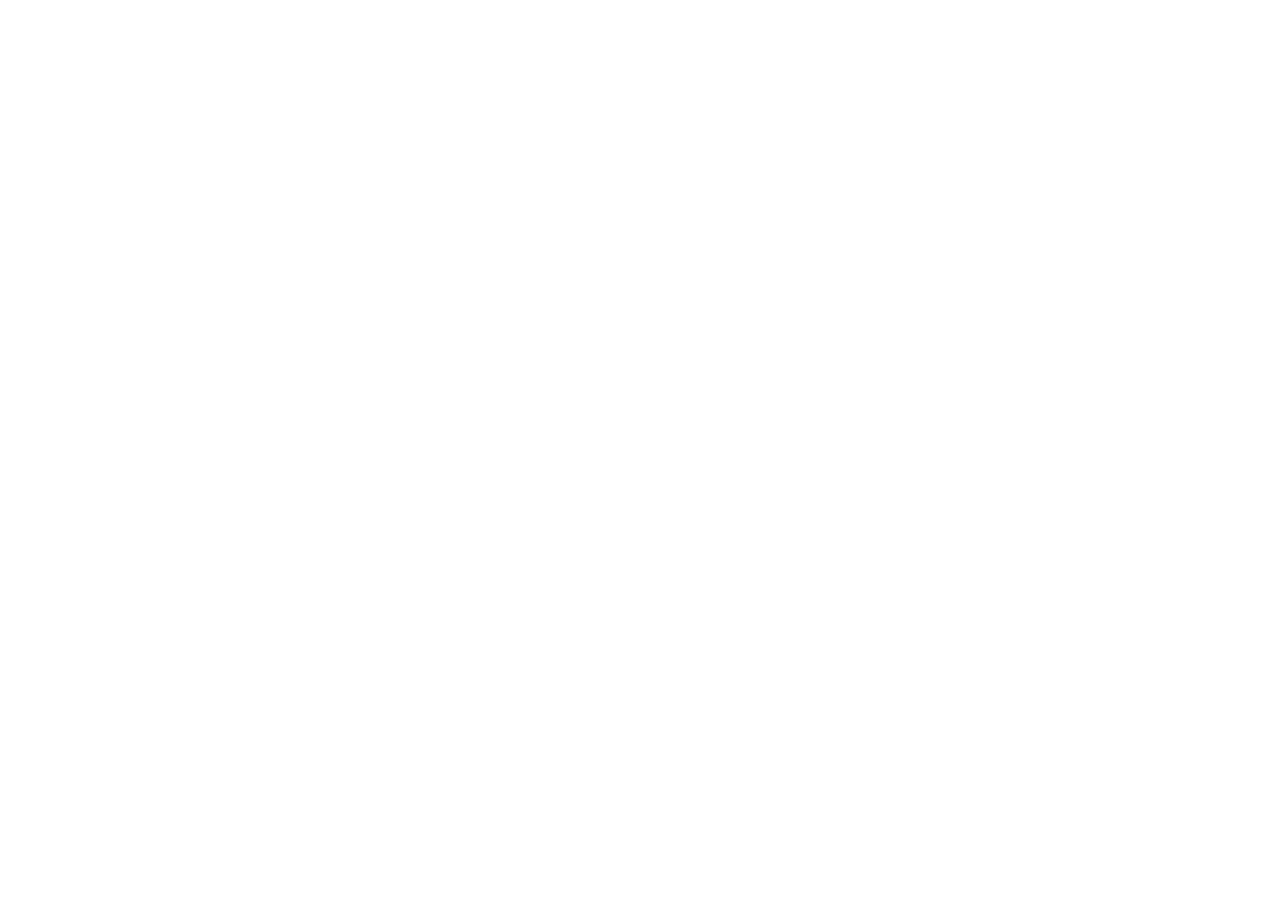
==== Edgar/index.html @ bbb87c8c "first" ====
<!DOCTYPE html>
<html lang="en">
<head>
	<meta charset="UTF-8">
	<meta http-equiv="X-UA-Compatible" content="IE=edge">
	<meta name="viewport" content="width=device-width, initial-scale=1.0">
	<title>Document</title>
	<link rel="stylesheet" href="style.css">
</head>
<body>
	<script src="index.js"></script>
</body>
</html>
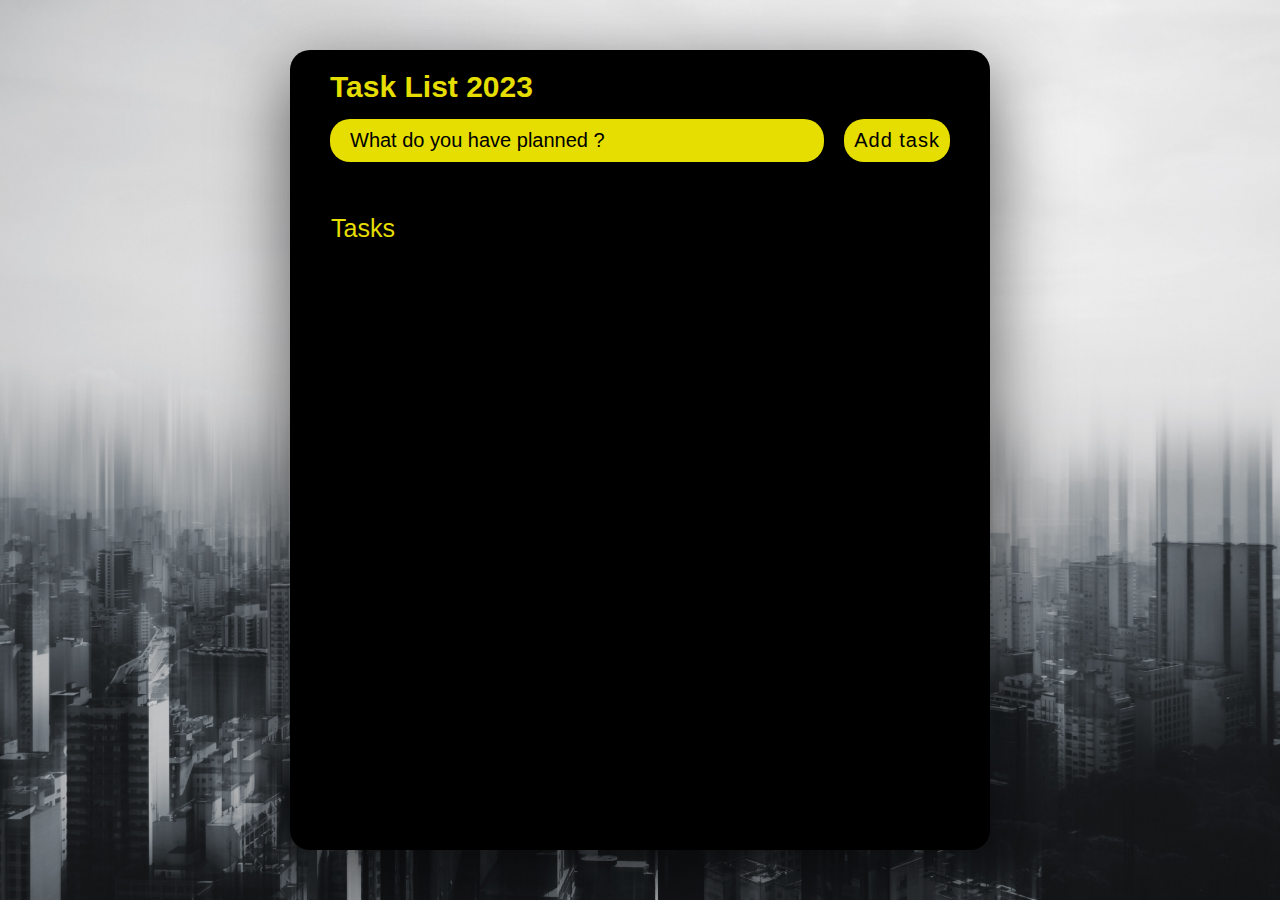
==== commit 94a0240f: "'final'" ====
--- a/Edgar/index.html
+++ b/Edgar/index.html
@@ -8,6 +8,37 @@
 	<link rel="stylesheet" href="style.css">
 </head>
 <body>
+	<div class="container">
+	<header class="header">
+		<h1 class="task__title">Task list 2023</h1>
+		<form action="" id="task__form">
+			<input type="text" id="task__form--input" placeholder="What do you have planned ?">
+			<button id="task__form--submit">Add task</button>
+		</form>
+	</header>
+
+	<main class="main">
+		<section class="task__list">
+
+			<h2 class="task__list--title">Tasks</h2>
+
+		 <div class="task__list--container">
+			<!-- <div class="task__list--inner">
+				<div class="task__list--content">
+					<input type="text" class="text" value="My favourite task" readonly>
+				</div>
+
+				<div class="task__list--action">
+          <button class="edit">Edit</button>
+					<button class="del">Delete</button>
+				</div>
+			</div> -->
+		 </div>
+
+		 
+	</section>
+	</main>
+</div>
 	<script src="index.js"></script>
 </body>
 </html>--- a/Edgar/style.css
+++ b/Edgar/style.css
@@ -0,0 +1,160 @@
+*{
+	box-sizing: border-box;
+	margin:0
+}
+
+button,input{
+	border: none;
+	background: none;
+	outline: none;
+}
+
+
+body{
+	min-height: 100vh;
+	display: flex;
+	justify-content: center;
+	background-image:url('bg.jpg');
+	background-size: cover;
+	background-position:center;
+	background-repeat: no-repeat;
+	color: #fff;
+	font-family: sans-serif;
+}
+
+.container{
+	background-color: black;
+	max-width: 700px;
+	width: 100%;
+	border-radius: 20px;
+	margin: 50px 0;
+	box-shadow: rgba(0, 0, 0, 0.56) 0px 22px 70px 4px;
+}
+
+.header{
+  padding: 20px 40px;
+	width: 100%;
+	margin-bottom:0px;
+}
+
+#task__form{
+	display: flex;
+	gap: 20px;
+}
+
+#task__form--input{
+	flex: 1 1 0;
+	padding: 10px 20px;
+	border-radius: 20px;
+	background-color: #e5de00;
+	color: black;
+	font-size: 20px;
+}
+
+#task__form--input::placeholder{
+	color: black;
+}
+
+/* #e47200 */
+
+.task__title{
+	color:#e5de00;
+	font-size: 30px;
+	text-transform: capitalize;
+	margin-bottom: 15px;
+}
+
+#task__form--submit{
+	background-color: #e5de00;
+	border-radius: 20px;
+	font-size: 20px;
+	color: black;
+	cursor: pointer;
+	letter-spacing: 1px;
+	padding: 10px;
+	transition: all 0.3s;
+}
+
+#task__form--submit:hover{
+	box-shadow: 0 0.7em 0.5em -0.4em #e5de00;
+  transform: translateY(-0.25em);
+}
+
+main{
+	flex: 1 1 0;
+	padding: 32px 16px;
+	max-width: 650px;
+	width: 100%;
+	margin: 0 auto;
+}
+
+
+.task__list--inner{
+	display: flex;
+	justify-content: space-between;
+	align-items: center;
+	background-color: #111827;
+	border-radius: 15px;
+	color:white;
+	margin-bottom: 15px;
+	padding:10px;
+}
+
+.task__list--title{
+	font-weight: 300;
+	font-size: 25px;
+	color: #e5de00;
+	margin-bottom: 15px;
+}
+
+.task__list--content{
+	flex:1 1 0;
+}
+
+.task__list--action{
+	display: flex;
+	gap: 10px;
+}
+
+.edit{
+ background-image: linear-gradient(to right,#EC4899,#8B5Cf6);
+ padding: 10px 20px;
+ border-radius: 20px;
+ text-transform: uppercase;
+ cursor: pointer;
+ color: white;
+ transition: all 0.3s;
+}
+
+.edit:hover{
+	transform: translateY(-0.25em);
+	box-shadow: 0 0.7em 0.5em -0.4em #EC4899;
+}
+
+.del{
+	cursor: pointer;
+	color: white;
+	text-transform: uppercase;
+	padding: 10px 20px;
+	transition: 0.3s;
+	background-color: crimson;
+	border-radius: 20px;
+}
+
+.del:hover{
+	box-shadow: 0 0.7em 0.5em -0.4em crimson;
+  transform: translateY(-0.25em);
+}
+
+.text{
+	display: block;
+	width: 100%;
+	padding:10px 20px;
+ color: white;
+ font-size: 18px;
+ transition: all 0.3s;
+}
+
+.text:not(:read-only){
+	color: #EC4899;
+}
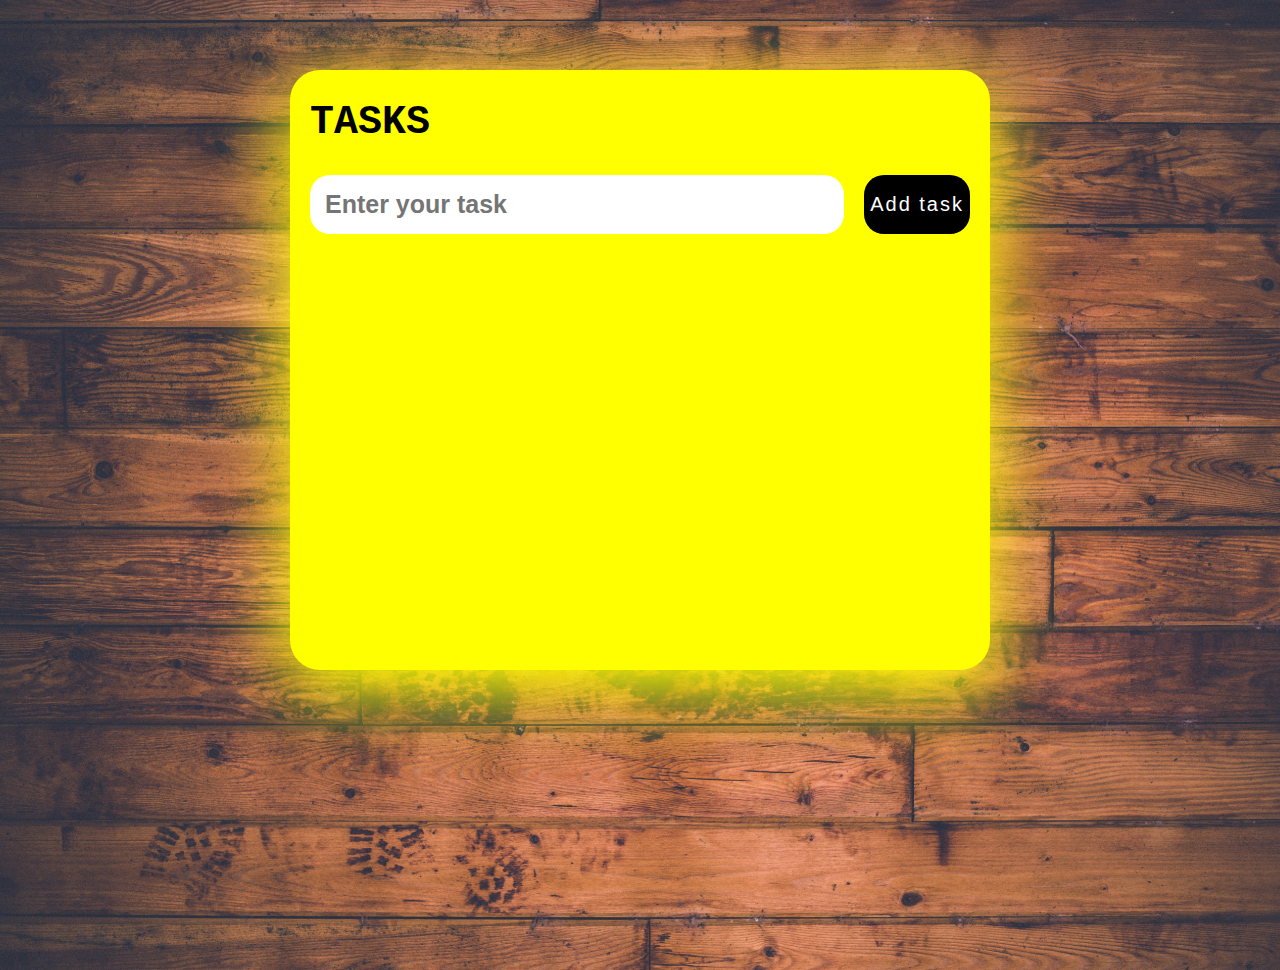
==== commit 121c2a9b: "'final'" ====
--- a/Edgar/index.html
+++ b/Edgar/index.html
@@ -4,41 +4,37 @@
 	<meta charset="UTF-8">
 	<meta http-equiv="X-UA-Compatible" content="IE=edge">
 	<meta name="viewport" content="width=device-width, initial-scale=1.0">
-	<title>Document</title>
+	<title>Todo</title>
 	<link rel="stylesheet" href="style.css">
 </head>
 <body>
-	<div class="container">
+ <div class="container">
 	<header class="header">
-		<h1 class="task__title">Task list 2023</h1>
-		<form action="" id="task__form">
-			<input type="text" id="task__form--input" placeholder="What do you have planned ?">
-			<button id="task__form--submit">Add task</button>
-		</form>
+			<div class="header__inner">
+				<h1 class="main__title">Tasks</h1>
+				<form action="" class="task__form">
+					<input type="text" class="task__input" placeholder="Enter your task">
+					<button class="task__submit">Add task</button>
+				</form>
+			</div>
 	</header>
 
 	<main class="main">
-		<section class="task__list">
-
-			<h2 class="task__list--title">Tasks</h2>
-
-		 <div class="task__list--container">
-			<!-- <div class="task__list--inner">
-				<div class="task__list--content">
-					<input type="text" class="text" value="My favourite task" readonly>
+		<section class="tasks">
+			<!-- <div class="tasks__inner">
+				<div class="tasks__content">
+          <input type="text" value="Your favourite task" class="text" >
 				</div>
-
-				<div class="task__list--action">
-          <button class="edit">Edit</button>
-					<button class="del">Delete</button>
-				</div>
-			</div> -->
-		 </div>
-
-		 
-	</section>
+				<div class="tasks__actions">
+					<button class="button task__edit">Edit</button>
+					<button class="button task__del">Delete</button>
+				</div> -->
+			</div>
+		</section>
 	</main>
 </div>
-	<script src="index.js"></script>
+
+
+	<script src="main.js"></script>
 </body>
 </html>--- a/Edgar/style.css
+++ b/Edgar/style.css
@@ -1,160 +1,137 @@
 *{
 	box-sizing: border-box;
-	margin:0
+	margin: 0;
 }
 
-button,input{
-	border: none;
-	background: none;
-	outline: none;
+body{
+	min-height: 100vh;
+	font-family:monospace;
+  background-image: url('./bg.jpg');
+	background-repeat:no-repeat;
+	background-size: cover;
+	background-position: center;
 }
 
 
-body{
-	min-height: 100vh;
-	display: flex;
-	justify-content: center;
-	background-image:url('bg.jpg');
-	background-size: cover;
-	background-position:center;
-	background-repeat: no-repeat;
-	color: #fff;
-	font-family: sans-serif;
+
+input,button{
+  background: none;
+	outline: none;
+	border: none;
 }
 
 .container{
-	background-color: black;
 	max-width: 700px;
-	width: 100%;
-	border-radius: 20px;
-	margin: 50px 0;
-	box-shadow: rgba(0, 0, 0, 0.56) 0px 22px 70px 4px;
+	margin: 0 auto;
+	background-color: yellow;
+	margin-top: 70px;
+	box-shadow: yellow 0px 22px 70px 4px;
+	min-height: 600px;
+	border-radius: 30px;
 }
 
-.header{
-  padding: 20px 40px;
-	width: 100%;
-	margin-bottom:0px;
+.header__inner{
+	padding: 30px 20px;
+	margin-bottom: 20px;
 }
 
-#task__form{
+.main__title{
+	text-transform: uppercase;
+	font-size: 40px;
+	font-weight: 700;
+	margin-bottom: 30px;
+}
+
+.task__form{
 	display: flex;
 	gap: 20px;
 }
 
-#task__form--input{
-	flex: 1 1 0;
-	padding: 10px 20px;
+.task__input{
+	background-color: white;
+	color: black;
+	flex: 1 0 0;
+	padding: 15px;
 	border-radius: 20px;
-	background-color: #e5de00;
-	color: black;
-	font-size: 20px;
+	font-size: 25px;
+	font-weight: 700;
 }
 
-#task__form--input::placeholder{
-	color: black;
+.task__submit{
+	font-size: 20px;
+	cursor: pointer;
+	background-color: black;
+	border-radius: 20px;
+	color: white;
+	letter-spacing: 2px;
+	transition:0.3s all;
 }
 
-/* #e47200 */
-
-.task__title{
-	color:#e5de00;
-	font-size: 30px;
-	text-transform: capitalize;
-	margin-bottom: 15px;
-}
-
-#task__form--submit{
-	background-color: #e5de00;
-	border-radius: 20px;
-	font-size: 20px;
-	color: black;
-	cursor: pointer;
-	letter-spacing: 1px;
-	padding: 10px;
-	transition: all 0.3s;
-}
-
-#task__form--submit:hover{
-	box-shadow: 0 0.7em 0.5em -0.4em #e5de00;
+.task__submit:hover{
+	box-shadow: 0 0.7em 0.5em -0.4em black;
   transform: translateY(-0.25em);
 }
 
-main{
-	flex: 1 1 0;
-	padding: 32px 16px;
-	max-width: 650px;
-	width: 100%;
-	margin: 0 auto;
+.tasks{
+	padding: 30px 20px;
 }
 
-
-.task__list--inner{
+.tasks__inner{
 	display: flex;
 	justify-content: space-between;
 	align-items: center;
-	background-color: #111827;
-	border-radius: 15px;
-	color:white;
-	margin-bottom: 15px;
-	padding:10px;
+	background-color: black;
+	padding: 10px 15px;
+	border-radius: 40px;
+	margin-bottom: 20px;
 }
 
-.task__list--title{
-	font-weight: 300;
-	font-size: 25px;
-	color: #e5de00;
-	margin-bottom: 15px;
+.tasks__content{
+	flex: 1 0 0;
 }
 
-.task__list--content{
-	flex:1 1 0;
-}
-
-.task__list--action{
+.task__actions{
 	display: flex;
-	gap: 10px;
-}
-
-.edit{
- background-image: linear-gradient(to right,#EC4899,#8B5Cf6);
- padding: 10px 20px;
- border-radius: 20px;
- text-transform: uppercase;
- cursor: pointer;
- color: white;
- transition: all 0.3s;
-}
-
-.edit:hover{
-	transform: translateY(-0.25em);
-	box-shadow: 0 0.7em 0.5em -0.4em #EC4899;
-}
-
-.del{
-	cursor: pointer;
-	color: white;
-	text-transform: uppercase;
-	padding: 10px 20px;
-	transition: 0.3s;
-	background-color: crimson;
-	border-radius: 20px;
-}
-
-.del:hover{
-	box-shadow: 0 0.7em 0.5em -0.4em crimson;
-  transform: translateY(-0.25em);
+	gap: 15px;
 }
 
 .text{
 	display: block;
 	width: 100%;
-	padding:10px 20px;
- color: white;
- font-size: 18px;
- transition: all 0.3s;
+	font-size: 25px;
+	color: white;
+	padding: 0 15px;
+	transition: color 0.3s;
 }
 
 .text:not(:read-only){
-	color: #EC4899;
+	color: yellow;
 }
+
+.button{
+	padding: 10px 25px;
+	color: black;
+	font-size: 15px;
+	cursor: pointer;
+	border-radius: 30px;
+	transition: all 0.3s;
+	text-transform: uppercase;
+}
+
+.task__edit{
+	background-color: yellow;
+}
+
+.task__edit:hover{
+	box-shadow: 0 0.7em 0.5em -0.4em yellow;
+  transform: translateY(-0.25em);
+}
+
+.task__del{
+	background-color: crimson;
+}
+
+.task__del:hover{
+	box-shadow: 0 0.7em 0.5em -0.4em crimson;
+  transform: translateY(-0.25em);
+}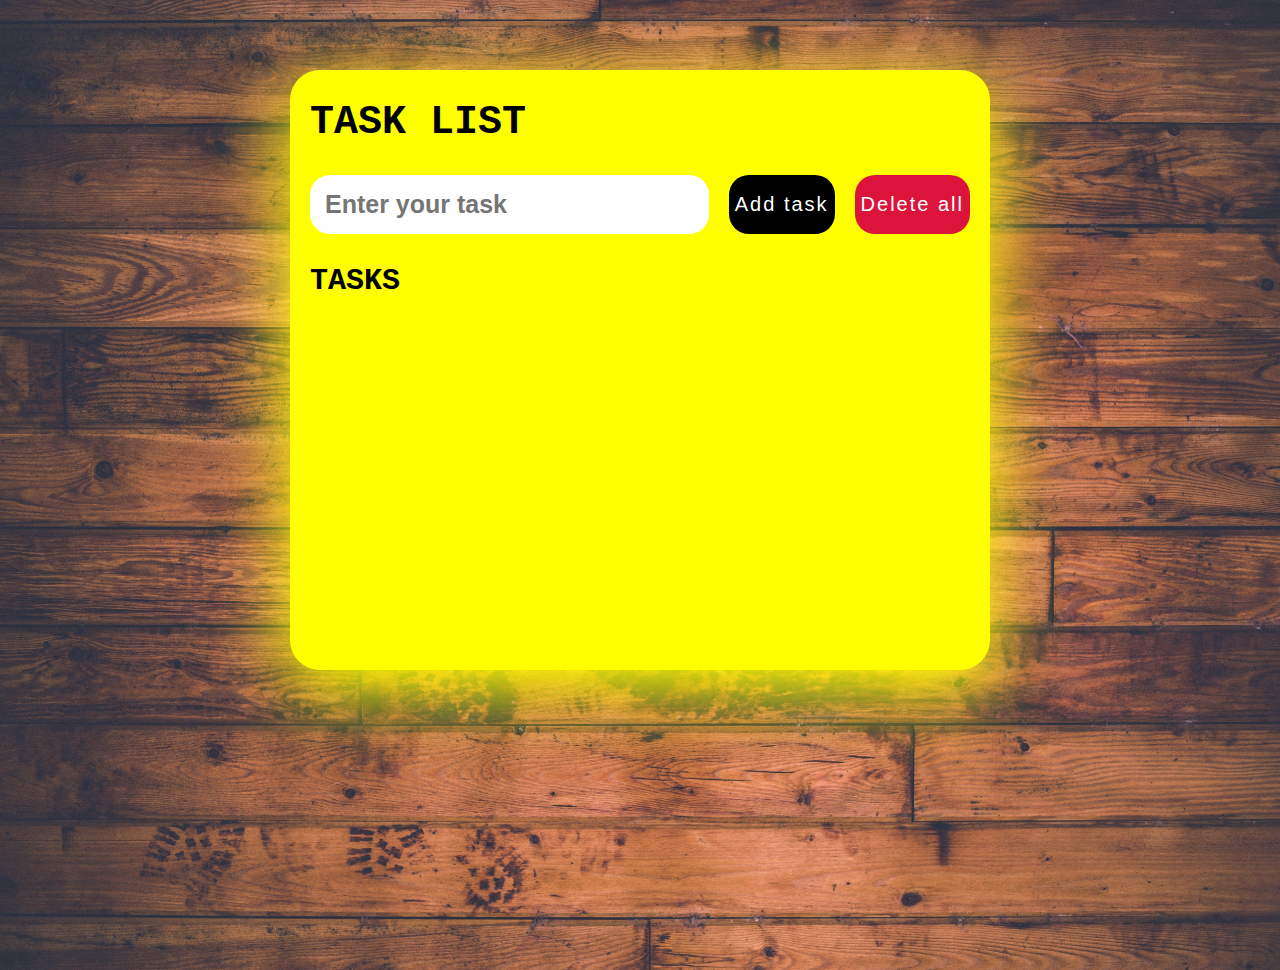
==== commit 364d86ab: "'final'" ====
--- a/Edgar/index.html
+++ b/Edgar/index.html
@@ -11,16 +11,20 @@
  <div class="container">
 	<header class="header">
 			<div class="header__inner">
-				<h1 class="main__title">Tasks</h1>
+				<h1 class="main__title">Task list</h1>
+				<div class="form__inner">
 				<form action="" class="task__form">
 					<input type="text" class="task__input" placeholder="Enter your task">
 					<button class="task__submit">Add task</button>
 				</form>
+				<button class="delete__all">Delete all</button>
+			</div>
 			</div>
 	</header>
 
 	<main class="main">
 		<section class="tasks">
+			<h2 class="tasks__title">Tasks</h2>
 			<!-- <div class="tasks__inner">
 				<div class="tasks__content">
           <input type="text" value="Your favourite task" class="text" >
--- a/Edgar/style.css
+++ b/Edgar/style.css
@@ -31,20 +31,43 @@
 }
 
 .header__inner{
-	padding: 30px 20px;
-	margin-bottom: 20px;
+	padding: 30px 20px 0px;
+	
 }
+
+.form__inner{
+	display: flex;
+}
+
+.delete__all{
+	font-size: 20px;
+	cursor: pointer;
+	background-color: crimson;
+	border-radius: 20px;
+	color: white;
+	letter-spacing: 2px;
+	transition:0.3s all;
+	margin-left: 20px;
+}
+
+.delete__all:hover{
+	box-shadow: 0 0.7em 0.5em -0.4em crimson;
+  transform: translateY(-0.25em);
+}
+
 
 .main__title{
 	text-transform: uppercase;
 	font-size: 40px;
 	font-weight: 700;
 	margin-bottom: 30px;
+	color: black;
 }
 
 .task__form{
 	display: flex;
 	gap: 20px;
+	flex:1 0 0;
 }
 
 .task__input{
@@ -83,6 +106,12 @@
 	background-color: black;
 	padding: 10px 15px;
 	border-radius: 40px;
+	margin-bottom: 10px;
+}
+
+.tasks__title{
+	text-transform: uppercase;
+	font-size: 30px;
 	margin-bottom: 20px;
 }
 
